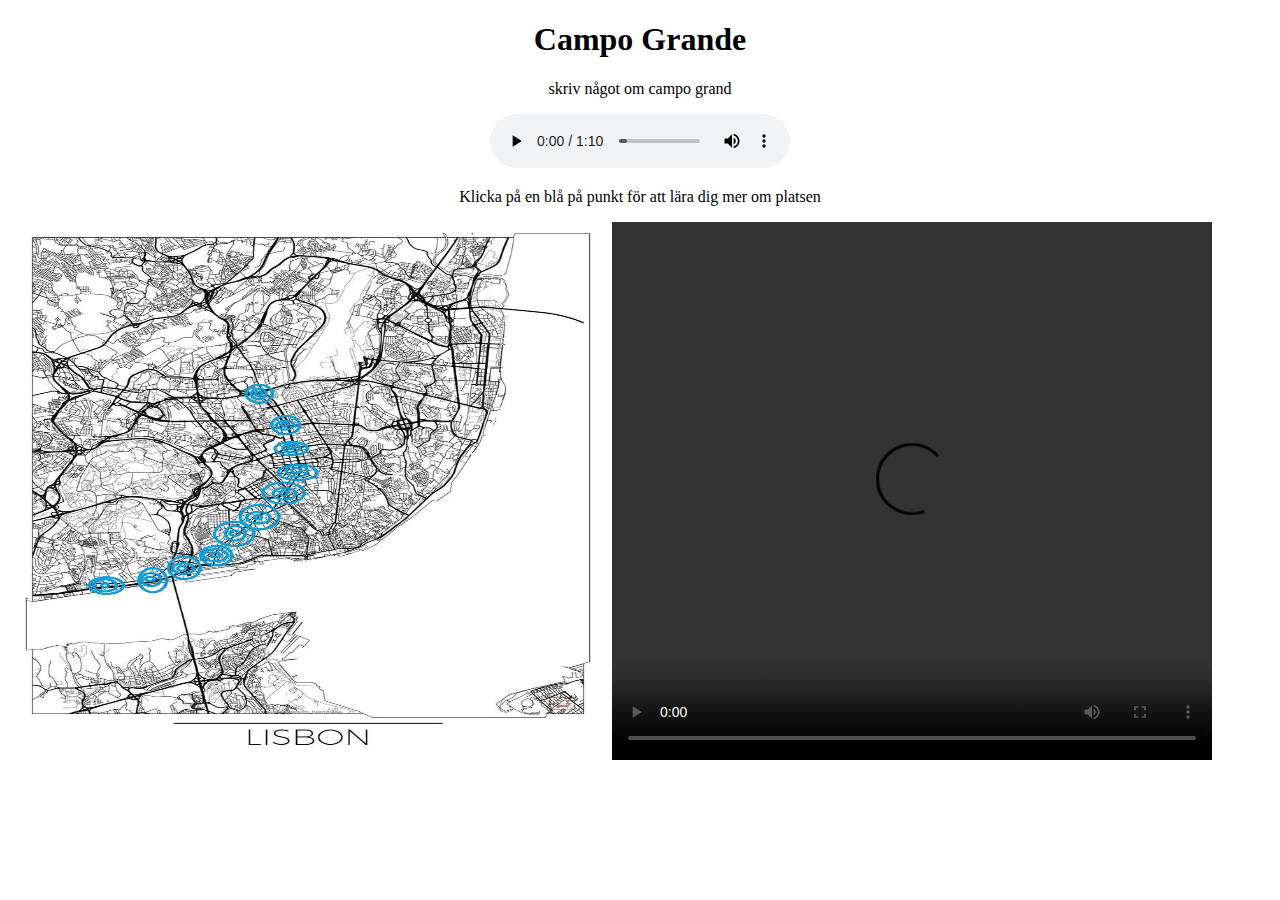
==== eng_interactiveMap.htm @ 1d84837c "All files" ====
<!DOCTYPE html>
<html>

<head>
    <link rel="stylesheet" href="trial.css">
</head>
  
<body>

    <div id="CampoGrand" style="display: block">
        <h1 style="font-family:garamond; text-align:center;">Campo Grande</h1>
        <p style="font-family:garamond; text-align:center;" >
            skriv något om campo grand
    </div>
    <div id ="EntreCampos" style="display: none">
        <h1 style="font-family:garamond; text-align:center;">Entre Campos </h1>
        <p style="font-family:garamond; text-align:center;" >
        Skriv något om EntreCampos
        </p>
    </div>

    <div id ="CampoPenqueno" style="display: none">
        <h1 style="font-family:garamond; text-align:center;">Campo Penqueno</h1>
        <p style="font-family:garamond; text-align:center;" >
        Skriv något om Campo Penqueno
        </p>
    </div>

    <div id ="Saldanha" style="display: none">
        <h1 style="font-family:garamond; text-align:center;">Saldanha</h1>
        <p style="font-family:garamond; text-align:center;" >
        Skriv något om Saldanha
        </p>
    </div>
    <div id ="ParqueEduardo" style="display: none">
        <h1 style="font-family:garamond; text-align:center;">ParqueEduardo</h1>
        <p style="font-family:garamond; text-align:center;" >
            writ something about parque
        </p>
    </div>
    <div id ="Marques" style="display: none">
        <h1 style="font-family:garamond; text-align:center;">Marques de Pompal</h1>
        <p style="font-family:garamond; text-align:center;" >
    </div>

    <div id ="Amoreiras" style="display: none">
        <h1 style="font-family:garamond; text-align:center;"></h1>
        <p style="font-family:garamond; text-align:center;" >
        Skriv något om Amoreiras
        </p>
    </div>

    <div id ="Santos" style="display: none">
        <h1 style="font-family:garamond; text-align:center;"></h1>
        <p style="font-family:garamond; text-align:center;" >
        Skriv något om Santos
        </p>
    </div>
    <div id ="LxFactory" style="display: none">
        <h1 style="font-family:garamond; text-align:center;"></h1>
        <p style="font-family:garamond; text-align:center;" >
        Skriv något om LxFactory
        </p>
    </div>
    <div id ="Maat" style="display: none">
        <h1 style="font-family:garamond; text-align:center;"></h1>
        <p style="font-family:garamond; text-align:center;" >
        Skriv något om Maat
        </p>
    </div>
    <div id ="Belem" style="display: none">
        <h1 style="font-family:garamond; text-align:center;"></h1>
        <p style="font-family:garamond; text-align:center;" >
        Skriv något om Belem
        </p>
    </div>
<div style="text-align:center;">
    <audio controls>
        <source id ="audioMark" src="Audio/eng/Campo_Grande_brit.mp3" type="audio/mpeg">
      Your browser does not support the audio element.
      </audio>
</div>
<div>
  <p style="font-family:garamond; text-align:center;" >Klicka på en blå på punkt för att lära dig mer om platsen</p>



  <img id = "MapGif" src="pictures_and_gifs/maps/ezgif-4-6809184c3a.gif" alt="Workplace" usemap="#workmap" width="600" height="538"> 

 

  <map name="workmap">
   
    <area title="Campo Grande" shape="circle" coords="250,171,25" alt="campo" href="javascript: showCampoGrand(); "> 
    <area title="Entre Campos" shape="circle" coords="276,202,15" alt="entreCampos" href="javascript: showEntreCampos();  ">
    <area title="Campo Penqueno" shape="circle" coords="288,225,15" alt="pequeno" href="javascript: showCampoPenqueno(); ">
    <area title="Saldanha" shape="circle" coords="276,250,15" alt="saldanha" href="javascript: showSaldanha(); ">
    <area title="Parque Eduardo" shape="circle" coords="270,270,15" alt="parqueEduardo" href="javascript: showParqueEduardo(); ">
    <area title="Marques de Pompal" shape="circle" coords="249,295,15" alt="Marques" href="javascript: showMarques(); ">
    <area title="Amoreiras" shape="circle" coords="226,311,15" alt="Amoreiras" href="javascript: showAmoreiras(); ">
    <area title="Santos" shape="circle" coords="208,331,15" alt="Santos" href="javascript: showSantos(); ">
    <area title="LxFactory" shape="circle" coords="174,346,15" alt="LxFactory" href="javascript: showLxFactory(); ">
    <area title="Maat" shape="circle" coords="147,357,15" alt="Maat" href="javascript: showMaat(); ">
    <area title="Belem" shape="circle" coords="97,363,15" alt="Belem" href="javascript: showBelem(); ">

 
  </map>


  
    <video id = "BelemVideo" controls autoplay width="600" height="538" >
      <source src="pictures_and_gifs/multimedia_videoapp1.mp4" type="video/mp4">
      
    Your browser does not support the video tag.
    </video>
     
  
</div>





<script src="eng_javascript.js"></script>

</body>


</html>
---- trial.css ----
.center {
  display: block;
  margin-left: auto;
  margin-right: auto;
  width: 50%;
}
  
.audio-container {
  display: flex;
  justify-content: center;
  align-items: center 
}
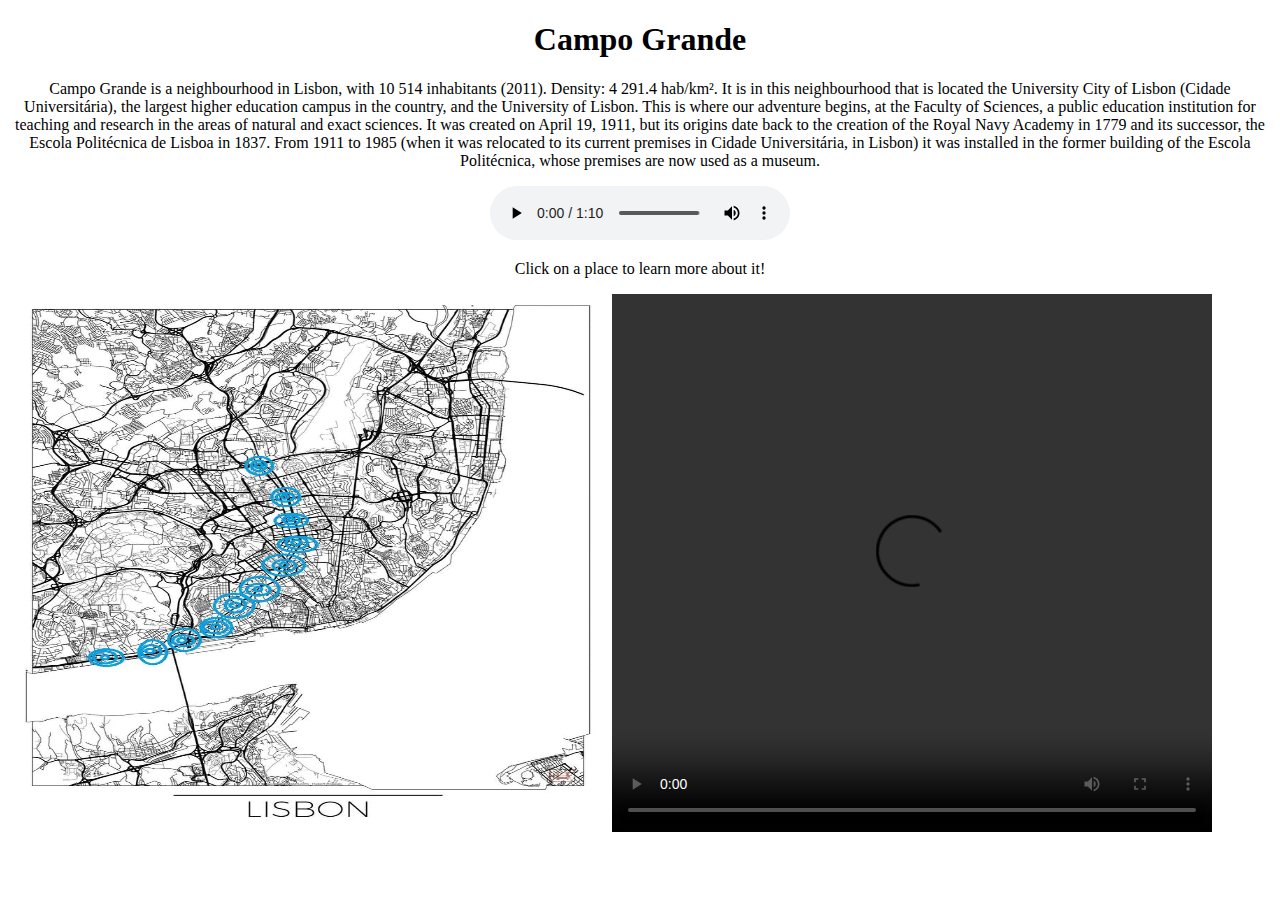
==== commit 559a8dca: "small changes made, but problems" ====
--- a/eng_interactiveMap.htm
+++ b/eng_interactiveMap.htm
@@ -1,133 +1,171 @@
-<!DOCTYPE html>
-<html>
-
-<head>
-    <link rel="stylesheet" href="trial.css">
-</head>
-  
-<body>
-
-    <div id="CampoGrand" style="display: block">
-        <h1 style="font-family:garamond; text-align:center;">Campo Grande</h1>
-        <p style="font-family:garamond; text-align:center;" >
-            skriv något om campo grand
-    </div>
-    <div id ="EntreCampos" style="display: none">
-        <h1 style="font-family:garamond; text-align:center;">Entre Campos </h1>
-        <p style="font-family:garamond; text-align:center;" >
-        Skriv något om EntreCampos
-        </p>
-    </div>
-
-    <div id ="CampoPenqueno" style="display: none">
-        <h1 style="font-family:garamond; text-align:center;">Campo Penqueno</h1>
-        <p style="font-family:garamond; text-align:center;" >
-        Skriv något om Campo Penqueno
-        </p>
-    </div>
-
-    <div id ="Saldanha" style="display: none">
-        <h1 style="font-family:garamond; text-align:center;">Saldanha</h1>
-        <p style="font-family:garamond; text-align:center;" >
-        Skriv något om Saldanha
-        </p>
-    </div>
-    <div id ="ParqueEduardo" style="display: none">
-        <h1 style="font-family:garamond; text-align:center;">ParqueEduardo</h1>
-        <p style="font-family:garamond; text-align:center;" >
-            writ something about parque
-        </p>
-    </div>
-    <div id ="Marques" style="display: none">
-        <h1 style="font-family:garamond; text-align:center;">Marques de Pompal</h1>
-        <p style="font-family:garamond; text-align:center;" >
-    </div>
-
-    <div id ="Amoreiras" style="display: none">
-        <h1 style="font-family:garamond; text-align:center;"></h1>
-        <p style="font-family:garamond; text-align:center;" >
-        Skriv något om Amoreiras
-        </p>
-    </div>
-
-    <div id ="Santos" style="display: none">
-        <h1 style="font-family:garamond; text-align:center;"></h1>
-        <p style="font-family:garamond; text-align:center;" >
-        Skriv något om Santos
-        </p>
-    </div>
-    <div id ="LxFactory" style="display: none">
-        <h1 style="font-family:garamond; text-align:center;"></h1>
-        <p style="font-family:garamond; text-align:center;" >
-        Skriv något om LxFactory
-        </p>
-    </div>
-    <div id ="Maat" style="display: none">
-        <h1 style="font-family:garamond; text-align:center;"></h1>
-        <p style="font-family:garamond; text-align:center;" >
-        Skriv något om Maat
-        </p>
-    </div>
-    <div id ="Belem" style="display: none">
-        <h1 style="font-family:garamond; text-align:center;"></h1>
-        <p style="font-family:garamond; text-align:center;" >
-        Skriv något om Belem
-        </p>
-    </div>
-<div style="text-align:center;">
-    <audio controls>
-        <source id ="audioMark" src="Audio/eng/Campo_Grande_brit.mp3" type="audio/mpeg">
-      Your browser does not support the audio element.
-      </audio>
-</div>
-<div>
-  <p style="font-family:garamond; text-align:center;" >Klicka på en blå på punkt för att lära dig mer om platsen</p>
-
-
-
-  <img id = "MapGif" src="pictures_and_gifs/maps/ezgif-4-6809184c3a.gif" alt="Workplace" usemap="#workmap" width="600" height="538"> 
-
- 
-
-  <map name="workmap">
-   
-    <area title="Campo Grande" shape="circle" coords="250,171,25" alt="campo" href="javascript: showCampoGrand(); "> 
-    <area title="Entre Campos" shape="circle" coords="276,202,15" alt="entreCampos" href="javascript: showEntreCampos();  ">
-    <area title="Campo Penqueno" shape="circle" coords="288,225,15" alt="pequeno" href="javascript: showCampoPenqueno(); ">
-    <area title="Saldanha" shape="circle" coords="276,250,15" alt="saldanha" href="javascript: showSaldanha(); ">
-    <area title="Parque Eduardo" shape="circle" coords="270,270,15" alt="parqueEduardo" href="javascript: showParqueEduardo(); ">
-    <area title="Marques de Pompal" shape="circle" coords="249,295,15" alt="Marques" href="javascript: showMarques(); ">
-    <area title="Amoreiras" shape="circle" coords="226,311,15" alt="Amoreiras" href="javascript: showAmoreiras(); ">
-    <area title="Santos" shape="circle" coords="208,331,15" alt="Santos" href="javascript: showSantos(); ">
-    <area title="LxFactory" shape="circle" coords="174,346,15" alt="LxFactory" href="javascript: showLxFactory(); ">
-    <area title="Maat" shape="circle" coords="147,357,15" alt="Maat" href="javascript: showMaat(); ">
-    <area title="Belem" shape="circle" coords="97,363,15" alt="Belem" href="javascript: showBelem(); ">
-
- 
-  </map>
-
-
-  
-    <video id = "BelemVideo" controls autoplay width="600" height="538" >
-      <source src="pictures_and_gifs/multimedia_videoapp1.mp4" type="video/mp4">
-      
-    Your browser does not support the video tag.
-    </video>
-     
-  
-</div>
-
-
-
-
-
-<script src="eng_javascript.js"></script>
-
-</body>
-
-
-</html>
-
-
-
-
+<!DOCTYPE html>
+<html>
+
+<head>
+    <link rel="stylesheet" href="trial.css">
+</head>
+  
+<body>
+
+    <div id="CampoGrand" style="display: block">
+            <h1 style="font-family:garamond; text-align:center;">Campo Grande</h1>
+            <p style="font-family:garamond; text-align:center;" >
+            Campo Grande is a neighbourhood in Lisbon, with 10 514 inhabitants (2011). 
+    Density: 4 291.4 hab/km².
+    It is in this neighbourhood that is located the University City of Lisbon (Cidade Universitária), the largest higher education campus in the country, and the University of Lisbon.
+    This is where our adventure begins, at the Faculty of Sciences, a public education institution for teaching and research in the areas of natural and exact sciences.
+    It was created on April 19, 1911, but its origins date back to the creation of the Royal Navy Academy in 1779 and its successor, the Escola Politécnica de Lisboa in 1837. From 1911 to 1985 (when it was relocated to its current premises in Cidade Universitária, in Lisbon) it was installed in the former building of the Escola Politécnica, whose premises are now used as a museum.
+    
+        </div>
+        <div id ="EntreCampos" style="display: none">
+            <h1 style="font-family:garamond; text-align:center;">Entre Campos </h1>
+            <p style="font-family:garamond; text-align:center;" >
+            Skriv något om EntreCampos
+            </p>
+        </div>
+    
+        <div id ="CampoPenqueno" style="display: none">
+            <h1 style="font-family:garamond; text-align:center;">Campo Pequeno</h1>
+            <p style="font-family:garamond; text-align:center;" >
+
+            </p>
+        </div>
+    
+        <div id ="Saldanha" style="display: none">
+            <h1 style="font-family:garamond; text-align:center;">Saldanha</h1>
+            <p style="font-family:garamond; text-align:center;" >
+            Praça do Duque de Saldanha is one of the main squares in the city of Lisbon, shared by the parishes of Arroios and Avenidas Novas. It took its current designation in 1909, in honor of Marshal Duque de Saldanha.
+    On the 4th of June 1904, the laying ceremony of the first stone of the monument to Marechal Saldanha was held. It was presided over by King D. Carlos, and with the presence of politicians, army officers.
+    
+            </p>
+        </div>
+        <div id ="ParqueEduardo" style="display: none">
+            <h1 style="font-family:garamond; text-align:center;">Parque Eduardo VII</h1>
+            <p style="font-family:garamond; text-align:center;" >
+            Parque Eduardo VII is the largest park in the center of Lisbon. Located in São Sebastião da Pedreira, current parish of Avenidas Novas, it was baptized in 1903 in honor of Edward VII of the United Kingdom, who had visited Lisbon the previous year to reaffirm the alliance between the two countries. Until then, it was designated Parque da Liberdade.
+    The space it occupies extends over about twenty-five hectares. At the north end there is a viewpoint where the Monument to the 25th of April was erected and at the top of the park, in a very visible area of the city, a large Portuguese flag is hoisted.
+    In the northwest corner of the park is the Estufa Fria, with a diversity of exotic plants, streams, waterfalls, palm trees and trails, fuchsias, flowering shrubs and banana trees and the Estufa Quente with lush plants, lakes and cacti as well as tropical birds.
+    
+            </p>
+        </div>
+        <div id ="Marques" style="display: none">
+            <h1 style="font-family:garamond; text-align:center;">Marquês de Pombal</h1>
+            <p style="font-family:garamond; text-align:center;" >
+        Praça do Marquês de Pombal, also known as Rotunda do Marquês de Pombal, is an important square in the city of Lisbon, Portugal. It is located between Avenida da Liberdade and Parque Eduardo VII. In the center stands the monument to Marquês de Pombal, inaugurated in 1934, who was Secretary of State for the Kingdom during the reign of King José I. His administration was marked by the Lisbon Earthquake of 1755, a challenge that gave him the historic role of architectural renovator of the city.
+            </div>
+    
+        <div id ="Amoreiras" style="display: none">
+            <h1 style="font-family:garamond; text-align:center;">Amoreiras</h1>
+            <p style="font-family:garamond; text-align:center;" >
+            The Amoreiras Complex is a complex of offices and housing, with a daring architecture for the time, built in the 80s of the 20th century. It was opened on the 27th of September 1985 and is located on Avenida Engenheiro Duarte Pacheco, parish of Campo de Ourique, in Lisbon. It is part of the Amoreiras Shopping Centre, which was the first large commercial and service space in an urban area in Portugal, being, at the time, the largest commercial space in the country and the fourth largest in Europe.
+    The Amoreiras Complex earned its owners and its creator, architect Tomás Taveira, the award of the Valmor and Municipal Architecture Prize in 1993.
+    
+            </p>
+        </div>
+    
+        <div id ="Santos" style="display: none">
+            <h1 style="font-family:garamond; text-align:center;">Santos</h1>
+            <p style="font-family:garamond; text-align:center;" >
+
+            </p>
+        </div>
+        <div id ="LxFactory" style="display: none">
+            <h1 style="font-family:garamond; text-align:center;">LxFactory</h1>
+            <p style="font-family:garamond; text-align:center;" >
+            In 1846 a fabric production plant (Companhia de Fiação e Tecidos Lisbonense), one of the most important manufacturing complexes in Lisbon, was installed in Alcântara. The industrial complex spanned over a total of 23.000 m2.
+    In 2005, Mainsite, a real estate company, bought and revitalized the place that was reborn in 2008 as LXFACTORY, which kept the industrial spaces and invited companies in the arts sector, which later brought shops, cafes and restaurants. It has been the scene of a diverse range of events in the areas of fashion, advertising, communication, multimedia, art, architecture, music, etc. generating a dynamic that has attracted countless visitors to re-discover this area of Alcântara.
+    
+            </p>
+        </div>
+        <div id ="Maat" style="display: none">
+            <h1 style="font-family:garamond; text-align:center;">Maat</h1>
+            <p style="font-family:garamond; text-align:center;" >
+            Located on the riverfront of the historic area of Belém, in Lisbon, the Fundação EDP campus covers an area of 38,000 square meters that includes a converted thermoelectric power station — the Central Tejo, an emblematic building of industrial architecture built in 1908 — and a new building designed by the London-based architectural studio (Amanda Levete Architects. Both buildings host exhibitions and events scheduled by the museum and are linked by a garden designed by Lebanese landscape architect Vladimir Djurovic.
+    The maat presents national and international exhibitions with the contribution of contemporary artists, architects and thinkers.
+    
+            </p>
+        </div>
+        <div id ="Belem" style="display: none">
+            <h1 style="font-family:garamond; text-align:center;">Belem</h1>
+            <p style="font-family:garamond; text-align:center;" >
+            Saboreando um Pastel de Belém
+    Um Pastel de Belém quer-se crocante e estaladiço no seu exterior, ligeiramente queimado no seu centro, indicando o ponto de perfeita cozedura, cremoso, fresco ao paladar (sinal que o limão está na dose correta mas sem se fazer distinguir) e, quanto à temperatura, bom, desafiamo-lo a resistir a um, acabado de sair do forno.
+    
+    Onde encontrar o Pastel de Belém
+    
+    Rua de Belém 84 92, 1300-085 Lisboa | Telefone: 21 363 7423
+    ------------------
+    Pastéis de Belém
+    
+    In Portugal, during the Liberal Revolution, there was a rupture between the State and the Church. Thus, from 1820 onwards, the monks had to find new sources of income. And the congregation that lived in the Jerónimos Monastery, in Belém, near Lisbon at the time, was no exception. To do so, they ingeniously started selling their pastries, which were much appreciated by visitors.
+    With the closure of the monastery in 1834, the famous recipe was sold and kept at the local sugar refinery. Three years later the refinery's owners opened the Pastéis de Belém factory, which has remained in the hands of the same family for six generations. 
+    Over time the premise has remained the same: only three people know the secret recipe that is particularly well guarded. They are the soul of a million-dollar business, subject to strict contractual clauses regarding secrecy - and when one of the recipe's owners retires, another contract is signed to perpetuate the legacy. 
+    
+    Tasting a Pastel de Belém
+    
+    A Pastel de Belém is crispy and crunchy on the outside, slightly burnt in the centre, indicating the point of perfect cooking, creamy, fresh to the palate (a sign that the lemon is in the right dose but without making itself distinct) and, as for the temperature, well, we challenge you to resist one, fresh out of the oven.
+    
+    Where to find Pastel de Belém
+    
+    Rua de Belém 84 92, 1300-085 Lisboa | Telephone: 21 363 7423
+    
+    </p>
+</div>
+   
+<div style="text-align:center;">
+    <audio controls id ="audio">
+        <source id="audioSource" src="Audio/eng/Campo_Grande_brit.mp3" type="audio/mpeg">
+      Your browser does not support the audio element.
+      </audio>
+</div>
+<div>
+  <p style="font-family:garamond; text-align:center;" >Click on a place to learn more about it!</p>
+
+
+
+  <img id = "MapGif" src="pictures_and_gifs/maps/ezgif-4-6809184c3a.gif" alt="Workplace" usemap="#workmap" width="600" height="538"> 
+
+ 
+
+  <map name="workmap">
+   
+    <area title="Campo Grande" shape="circle" coords="250,171,25" alt="campo" href="javascript: showCampoGrand(); "> 
+    <area title="Entre Campos" shape="circle" coords="276,202,15" alt="entreCampos" href="javascript: showEntreCampos();  ">
+    <area title="Campo Penqueno" shape="circle" coords="288,225,15" alt="pequeno" href="javascript: showCampoPenqueno(); ">
+    <area title="Saldanha" shape="circle" coords="276,250,15" alt="saldanha" href="javascript: showSaldanha(); ">
+    <area title="Parque Eduardo" shape="circle" coords="270,270,15" alt="parqueEduardo" href="javascript: showParqueEduardo(); ">
+    <area title="Marques de Pompal" shape="circle" coords="249,295,15" alt="Marques" href="javascript: showMarques(); ">
+    <area title="Amoreiras" shape="circle" coords="226,311,15" alt="Amoreiras" href="javascript: showAmoreiras(); ">
+    <area title="Santos" shape="circle" coords="208,331,15" alt="Santos" href="javascript: showSantos(); ">
+    <area title="LxFactory" shape="circle" coords="174,346,15" alt="LxFactory" href="javascript: showLxFactory(); ">
+    <area title="Maat" shape="circle" coords="147,357,15" alt="Maat" href="javascript: showMaat(); ">
+    <area title="Belem" shape="circle" coords="97,363,15" alt="Belem" href="javascript: showBelem(); ">
+
+ 
+  </map>
+
+
+  
+    <video id = "BelemVideo" controls autoplay width="600" height="538" >
+      <source src="pictures_and_gifs/multimedia_videoapp1.mp4" type="video/mp4">
+      
+    Your browser does not support the video tag.
+    </video>
+     
+  
+</div>
+
+
+
+
+
+<script src="eng_javascript.js"></script>
+
+</body>
+
+
+</html>
+
+
+
+
